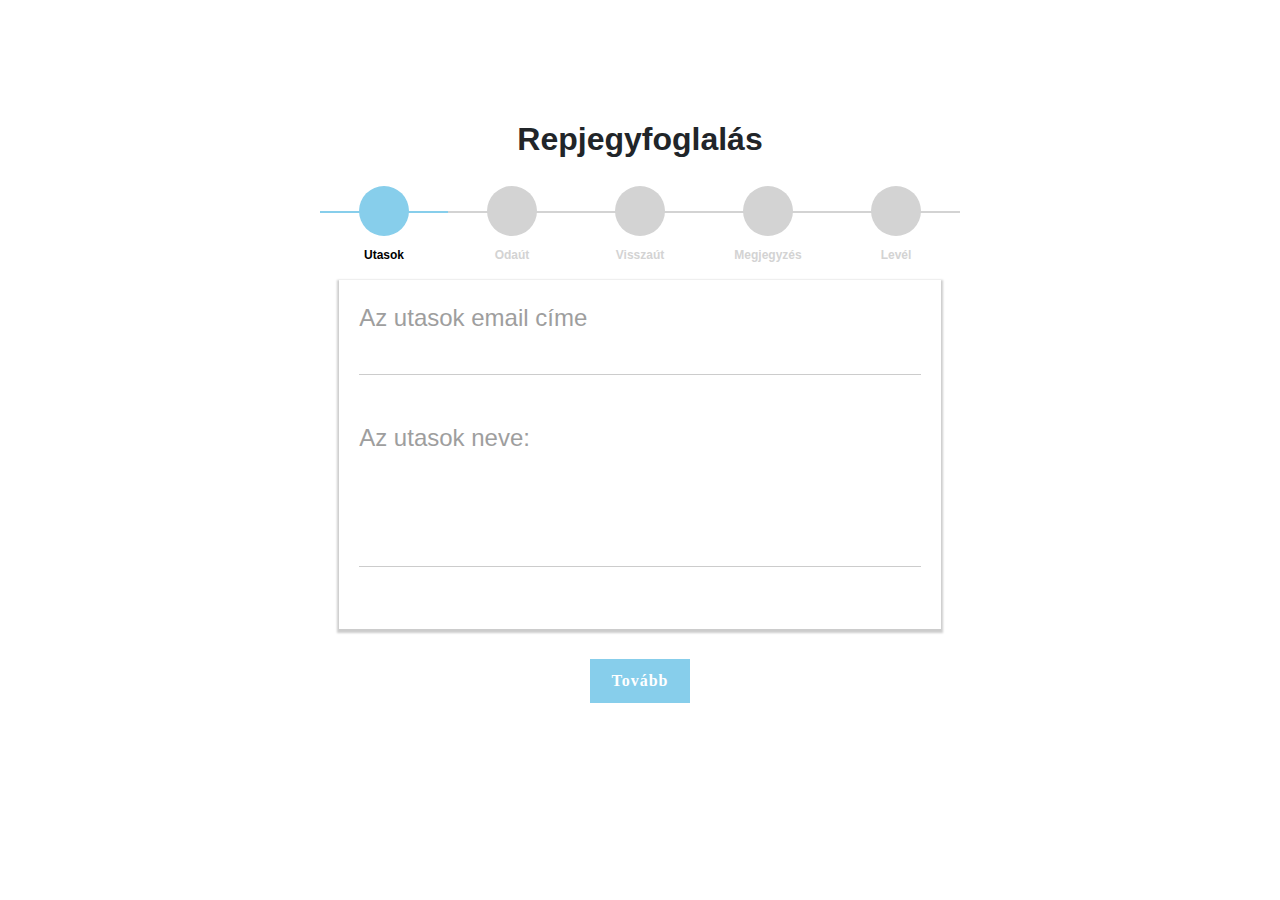
==== subpages/remy-hr/repjegy/remy-hr-Travel.html @ 874102a4 "Minor fixes" ====
<!DOCTYPE html>
<html lang="en">

<head>
    <meta charset="UTF-8">
    <meta name="viewport" content="width=device-width, initial-scale=1.0">
    <title>My Demo Page</title>
    <!-- Latest compiled and minified CSS -->
    <link rel="stylesheet" href="https://maxcdn.bootstrapcdn.com/bootstrap/4.5.0/css/bootstrap.min.css">
    <!-- jQuery library -->
    <script src="https://ajax.googleapis.com/ajax/libs/jquery/3.5.1/jquery.min.js"></script>
    <!-- Popper JS -->
    <script src="https://cdnjs.cloudflare.com/ajax/libs/popper.js/1.16.0/umd/popper.min.js"></script>
    <!-- Latest compiled JavaScript -->
    <script src="https://maxcdn.bootstrapcdn.com/bootstrap/4.5.0/js/bootstrap.min.js"></script>
    <!-- FontAwesome -->
    <script src="https://kit.fontawesome.com/ce169946aa.js" crossorigin="anonymous"></script>

    <link rel="stylesheet" href="/css/styles.css">
    <link rel="stylesheet" href="css/Travel.css">

    <script type="text/javascript">
        window.onload = function () {
            $.get("/commonNavbar/navbar.html", function (data) {
                $("#common-navbar").html(data);
                $('.navbar-nav').find('li:nth-child(2)')
                    .addClass('active')
                    .find('a').append('<span class="sr-only">(current)</span>');
            });
        }
    </script>

</head>

<body>
    <div id="common-navbar"></div>

    <!-- MultiStep Form -->
    <div class="container-fluid" id="grad1">
        <div class="row justify-content-center mt-0">
            <div class="col-11 col-sm-9 col-md-7 col-lg-6 text-center p-0 mt-3 mb-2">
                <div class="card px-0 pb-0 mb-3">
                    <h2><strong>Repjegyfoglalás</strong></h2>
                    <div class="row">
                        <div class="col-md-12">
                            <form id="msform">
                                <!-- progressbar -->
                                <ul id="progressbar">
                                    <li id="passengers" class="active"><strong>Utasok</strong></li>
                                    <li id="personal"><strong>Odaút</strong></li>
                                    <li id="payment"><strong>Visszaút</strong></li>
                                    <li id="notes"><strong>Megjegyzés</strong></li>
                                    <li id="confirm"><strong>Levél</strong></li>
                                </ul>

                                <!-- Page 1 -->
                                <fieldset>
                                    <div class="form-card">

                                        <legend>Az utasok email címe</legend>
                                        <input id="passengerEmails" list="emailList" class="emailEnum"
                                            onchange="addNewEmail(this)">
                                        <datalist id="emailList"></datalist>
                                        <div id="currentEmailList" svalue=""></div>
                                        <legend style="padding-top: 20px;"">Az utasok neve:</legend>
                                        <textarea id="passengerNames" rows="4" style="resize: none;"></textarea>

                                    </div>
                                    <input type="button" name="next" class="next action-button" value="Tovább" />
                                </fieldset>

                                <!-- Page 2 -->
                                <fieldset>
                                    <div class="form-card">
                                        <legend>Útvonal</legend>
                                        <input id="outboundDestination" list="outboundDestinationList" placeholder="Válassz vagy pötyögj...">
                                        <datalist id="outboundDestinationList"></datalist>
                                        <legend>Dátum:</legend>
                                        <input type="date" id="outboundDate">
                                        <legend>Preferált napszak:</legend>
                                        <select id="outboundTime"></select>
                                        <legend>Járat tipusa:</legend>
                                        <select id="outboundFlightType" onchange="ChangeFlightType()"></select>
                                    </div>
                                    <input type="button" name="previous" class="previous action-button-previous"
                                        value="Vissza" />
                                    <input type="button" name="next" class="next action-button" value="Tovább" />
                                </fieldset>

                                <!-- Page 3 -->
                                <fieldset>
                                    <div class="form-card">
                                        <legend>Útvonal:</legend>
                                        <input id="inboundDestination" list="inboundDestinationList"
                                            placeholder="Válassz vagy pötyögj...">
                                        <datalist id="inboundDestinationList">
                                        </datalist>
                                        <legend>Dátum</legend>
                                        <input type="date" id="inboundDate">
                                        <legend>Preferált napszak</legend>
                                        <select id="inboundTime">
                                        </select>
                                        <legend>Járat tipusa:</legend>
                                        <select id="inboundFlightType">
                                        </select>
                                    </div>
                                    <input type="button" name="previous" class="previous action-button-previous"
                                        value="Vissza" />
                                    <input type="button" name="next" class="next action-button" value="Tovább" />
                                </fieldset>

                                <!-- Page 4 -->
                                <fieldset>
                                    <div class="form-card">
                                        <textarea id="notes" rows="6" style="resize: none;" placeholder="Megjegyzések"></textarea>
                                    </div>
                                    <input type="button" name="previous" class="previous action-button-previous"
                                        value="Vissza" />
                                    <input type="button" name="next" class="next action-button" value="Tovább" />
                                </fieldset>

                                <!-- Page 5 -->
                                <fieldset>
                                    <div class="form-card">
                                        <h2 class="fs-title text-center">Success !</h2> <br><br>
                                        <div class="row justify-content-center">
                                            <div class="col-3"> <img
                                                    src="https://img.icons8.com/color/96/000000/ok--v2.png"
                                                    class="fit-image"> </div>
                                        </div> <br><br>
                                        <div class="row justify-content-center">
                                            <div class="col-7 text-center">
                                                <h5>You Have Successfully Signed Up</h5>
                                            </div>
                                        </div>
                                    </div>
                                    <input type="button" name="previous" class="previous action-button-previous"
                                        value="Vissza" />
                                </fieldset>
                            </form>
                        </div>
                    </div>
                </div>
            </div>
        </div>
    </div>


</body>

<script src="js/Travel_pageAnimator.js"></script>
<script src="js/Travel_initForm.js"></script>
<script src="js/Travel_emailList.js"></script>

<script>
    initFields();

    function ChangeFlightType() {
        document.getElementById("inboundFlightType").value = document.getElementById("outboundFlightType").value;
    }
</script>

</html>
---- css/styles.css ----
body {
    /* padding top so items are not behind the navbar */
    padding-top: 6.5rem;
}


button.navbar-toggler {
    position: absolute !important;
    right: 10px !important;
}

@media (min-width: 800px) {
    .jumbotron{
        height: 95%;
    }
  }
---- subpages/remy-hr/repjegy/css/Travel.css ----
/* * {
    margin: 0;
    padding: 0;
} */

#msform {
    text-align: center;
    position: relative;
    margin-top: 20px
}

#msform fieldset .form-card {
    background: white;
    border: 0 none;
    border-radius: 0px;
    box-shadow: 0 2px 2px 2px rgba(0, 0, 0, 0.2);
    padding: 20px 20px 30px 20px;
    box-sizing: border-box;
    width: 94%;
    margin: 0 3% 20px 3%;
    position: relative
}

#msform fieldset {
    background: white;
    border: 0 none;
    border-radius: 0.5rem;
    box-sizing: border-box;
    width: 100%;
    margin: 0;
    padding-bottom: 20px;
    position: relative
}

#msform fieldset:not(:first-of-type) {
    display: none
}

#msform fieldset .form-card {
    text-align: left;
    color: #9E9E9E
}

#msform input,
#msform textarea {
    padding: 0px 8px 4px 8px;
    border: none;
    border-bottom: 1px solid #ccc;
    border-radius: 0px;
    margin-bottom: 25px;
    margin-top: 2px;
    width: 100%;
    box-sizing: border-box;
    font-family: montserrat;
    color: #2C3E50;
    font-size: 16px;
    letter-spacing: 1px
}

#msform input:focus,
#msform textarea:focus {
    -moz-box-shadow: none !important;
    -webkit-box-shadow: none !important;
    box-shadow: none !important;
    border: none;
    font-weight: bold;
    border-bottom: 2px solid skyblue;
    outline-width: 0
}

#msform .action-button {
    width: 100px;
    background: skyblue;
    font-weight: bold;
    color: white;
    border: 0 none;
    border-radius: 0px;
    cursor: pointer;
    padding: 10px 5px;
    margin: 10px 5px
}

#msform .action-button:hover,
#msform .action-button:focus {
    box-shadow: 0 0 0 2px white, 0 0 0 3px skyblue
}

#msform .action-button-previous {
    width: 100px;
    background: #616161;
    font-weight: bold;
    color: white;
    border: 0 none;
    border-radius: 0px;
    cursor: pointer;
    padding: 10px 5px;
    margin: 10px 5px
}

#msform .action-button-previous:hover,
#msform .action-button-previous:focus {
    box-shadow: 0 0 0 2px white, 0 0 0 3px #616161
}

select.list-dt {
    border: none;
    outline: 0;
    border-bottom: 1px solid #ccc;
    padding: 2px 5px 3px 5px;
    margin: 2px
}

select.list-dt:focus {
    border-bottom: 2px solid skyblue
}

.card {
    z-index: 0;
    border: none;
    border-radius: 0.5rem;
    position: relative
}

.fs-title {
    font-size: 25px;
    color: #2C3E50;
    margin-bottom: 10px;
    font-weight: bold;
    text-align: left
}

#progressbar {
    padding: 0;
    /* margin-bottom: 30px; */
    overflow: hidden;
    color: lightgrey
}

#progressbar .active {
    color: #000000
}

#progressbar li {
    list-style-type: none;
    font-size: 12px;
    width: 20%;
    float: left;
    position: relative
}

#progressbar #passengers:before {
    font-family: FontAwesome;
    content: "\f007"
}

#progressbar #personal:before {
    font-family: FontAwesome;
    content: "\f5b0"
}

#progressbar #payment:before {
    font-family: FontAwesome;
    content: "\f5af"
}

#progressbar #notes:before {
    font-family: FontAwesome;
    content: "\f328"
}

#progressbar #confirm:before {
    font-family: FontAwesome;
    content: "\f00c"
}

#progressbar li:before {
    width: 50px;
    height: 50px;
    line-height: 45px;
    display: block;
    font-size: 18px;
    color: #ffffff;
    background: lightgray;
    border-radius: 50%;
    margin: 0 auto 10px auto;
    padding: 2px
}

#progressbar li:after {
    content: '';
    width: 100%;
    height: 2px;
    background: lightgray;
    position: absolute;
    left: 0;
    top: 25px;
    z-index: -1
}

#progressbar li.active:before,
#progressbar li.active:after {
    background: skyblue
}

.radio-group {
    position: relative;
    margin-bottom: 25px
}

.radio {
    display: inline-block;
    width: 204;
    height: 104;
    border-radius: 0;
    background: lightblue;
    box-shadow: 0 2px 2px 2px rgba(0, 0, 0, 0.2);
    box-sizing: border-box;
    cursor: pointer;
    margin: 8px 2px
}

.radio:hover {
    box-shadow: 2px 2px 2px 2px rgba(0, 0, 0, 0.3)
}

.radio.selected {
    box-shadow: 1px 1px 2px 2px rgba(0, 0, 0, 0.1)
}

.fit-image {
    width: 100%;
    object-fit: cover
}

.emailBtn{
    margin-top: 2px !important;
}
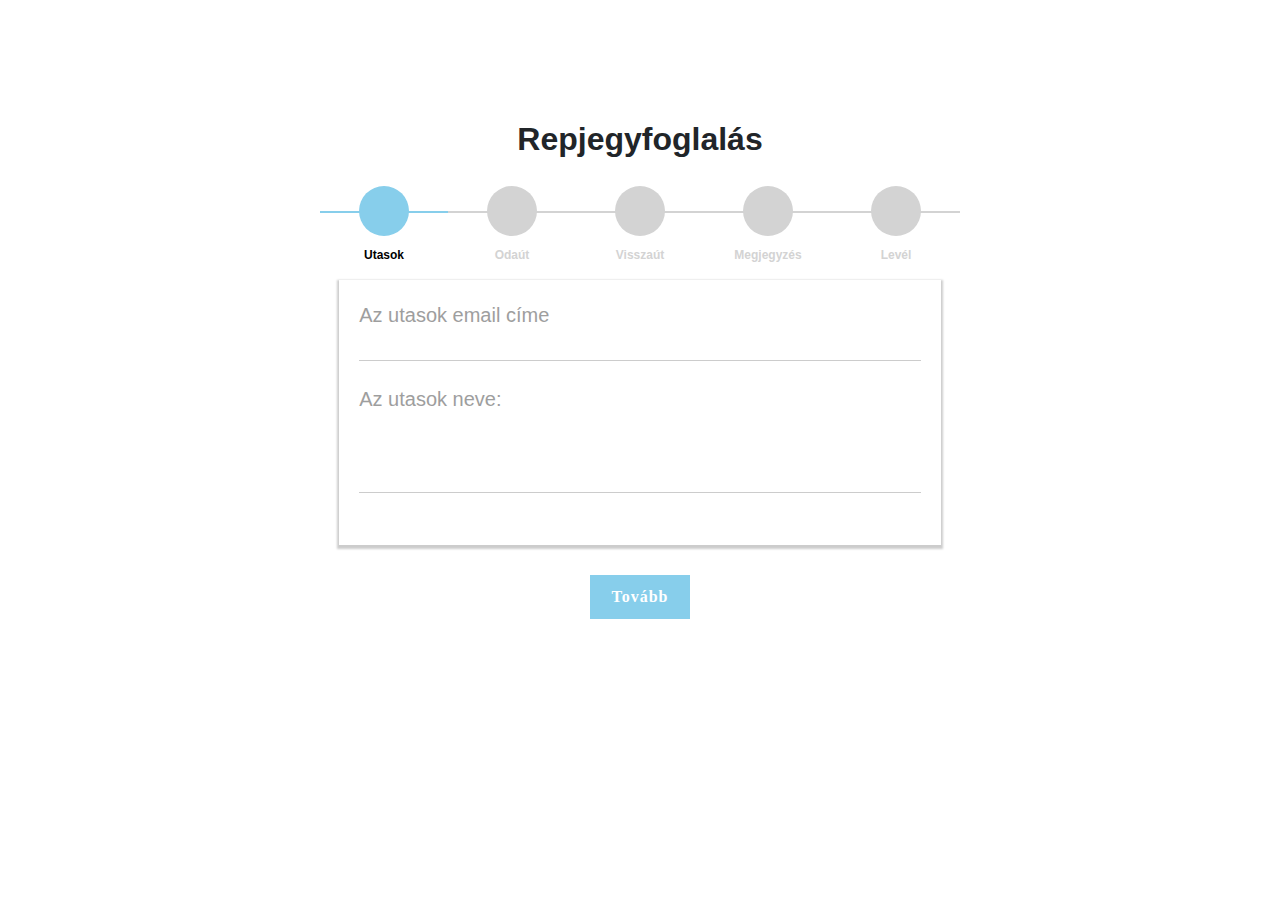
==== commit 97f26496: "Aesthetic changes" ====
--- a/subpages/remy-hr/repjegy/remy-hr-Travel.html
+++ b/subpages/remy-hr/repjegy/remy-hr-Travel.html
@@ -56,15 +56,13 @@
                                 <!-- Page 1 -->
                                 <fieldset>
                                     <div class="form-card">
-
                                         <legend>Az utasok email címe</legend>
                                         <input id="passengerEmails" list="emailList" class="emailEnum"
                                             onchange="addNewEmail(this)">
                                         <datalist id="emailList"></datalist>
                                         <div id="currentEmailList" svalue=""></div>
-                                        <legend style="padding-top: 20px;"">Az utasok neve:</legend>
-                                        <textarea id="passengerNames" rows="4" style="resize: none;"></textarea>
-
+                                        <legend class="mt-2">Az utasok neve:</legend>
+                                        <textarea id="passengerNames" rows="3" style="resize: none;"></textarea>
                                     </div>
                                     <input type="button" name="next" class="next action-button" value="Tovább" />
                                 </fieldset>
@@ -73,14 +71,36 @@
                                 <fieldset>
                                     <div class="form-card">
                                         <legend>Útvonal</legend>
-                                        <input id="outboundDestination" list="outboundDestinationList" placeholder="Válassz vagy pötyögj...">
+                                        <input id="outboundDestination" list="outboundDestinationList"
+                                            placeholder="Válassz vagy pötyögj...">
                                         <datalist id="outboundDestinationList"></datalist>
-                                        <legend>Dátum:</legend>
-                                        <input type="date" id="outboundDate">
-                                        <legend>Preferált napszak:</legend>
-                                        <select id="outboundTime"></select>
-                                        <legend>Járat tipusa:</legend>
-                                        <select id="outboundFlightType" onchange="ChangeFlightType()"></select>
+                                        <div class="row pb-2">
+                                            <div class="col-4 my-auto">Dátum:</div>
+                                            <div class="col-8 text-right">
+                                                <input type="date" id="outboundDate" style="margin: 0;">
+                                            </div>
+                                        </div>
+                                        <div class="row pb-2">
+                                            <div class="col-7 my-auto">Preferált napszak:</div>
+                                            <div class="col-5 my-auto text-right">
+                                                <div class="btn-group">
+                                                    <button class="btn btn-info btn-sm dropdown-toggle"
+                                                        data-toggle="dropdown"></button>
+                                                    <div class="dropdown-menu" id="outboundTime"></div>
+                                                </div>
+                                            </div>
+                                        </div>
+                                        <div class="row pb-2">
+                                            <div class="col-4 my-auto">Járat tip.:</div>
+                                            <div class="col-8 text-right">
+                                                <div class="btn-group">
+                                                    <button class="btn btn-info btn-sm dropdown-toggle"
+                                                        data-toggle="dropdown"></button>
+                                                    <div class="dropdown-menu" id="outboundFlightType"></div>
+                                                    <!-- <select id="" onchange="ChangeFlightType()"></select> -->
+                                                </div>
+                                            </div>
+                                        </div>
                                     </div>
                                     <input type="button" name="previous" class="previous action-button-previous"
                                         value="Vissza" />
@@ -93,16 +113,35 @@
                                         <legend>Útvonal:</legend>
                                         <input id="inboundDestination" list="inboundDestinationList"
                                             placeholder="Válassz vagy pötyögj...">
-                                        <datalist id="inboundDestinationList">
-                                        </datalist>
-                                        <legend>Dátum</legend>
-                                        <input type="date" id="inboundDate">
-                                        <legend>Preferált napszak</legend>
-                                        <select id="inboundTime">
-                                        </select>
-                                        <legend>Járat tipusa:</legend>
-                                        <select id="inboundFlightType">
-                                        </select>
+                                        <datalist id="inboundDestinationList"></datalist>
+                                        <div class="row pb-2">
+                                            <div class="col-4 my-auto">Dátum:</div>
+                                            <div class="col-8 text-right">
+                                                <input type="date" id="inboundDate" style="margin: 0;">
+                                            </div>
+                                        </div>
+                                        
+                                        <div class="row pb-2">
+                                            <div class="col-7 my-auto">Preferált napszak:</div>
+                                            <div class="col-5 text-right">
+                                                <div class="btn-group">
+                                                    <button class="btn btn-info btn-sm dropdown-toggle"
+                                                        data-toggle="dropdown"></button>
+                                                    <div class="dropdown-menu" id="inboundTime"></div>
+                                                </div>
+                                            </div>
+                                        </div>
+                                        <div class="row pb-2">
+                                            <div class="col-4 my-auto">Járat tip.:</div>
+                                            <div class="col-8 text-right">
+                                                <div class="btn-group">
+                                                    <button class="btn btn-info btn-sm dropdown-toggle"
+                                                        data-toggle="dropdown"></button>
+                                                    <div class="dropdown-menu" id="inboundFlightType"></div>
+                                                    <!-- <select id="" onchange="ChangeFlightType()"></select> -->
+                                                </div>
+                                            </div>
+                                        </div>
                                     </div>
                                     <input type="button" name="previous" class="previous action-button-previous"
                                         value="Vissza" />
@@ -112,7 +151,8 @@
                                 <!-- Page 4 -->
                                 <fieldset>
                                     <div class="form-card">
-                                        <textarea id="notes" rows="6" style="resize: none;" placeholder="Megjegyzések"></textarea>
+                                        <textarea id="notes" rows="6" style="resize: none;"
+                                            placeholder="Megjegyzések"></textarea>
                                     </div>
                                     <input type="button" name="previous" class="previous action-button-previous"
                                         value="Vissza" />
--- a/subpages/remy-hr/repjegy/css/Travel.css
+++ b/subpages/remy-hr/repjegy/css/Travel.css
@@ -47,7 +47,7 @@
     border: none;
     border-bottom: 1px solid #ccc;
     border-radius: 0px;
-    margin-bottom: 25px;
+    margin-bottom: 15px;
     margin-top: 2px;
     width: 100%;
     box-sizing: border-box;
@@ -131,7 +131,6 @@
 
 #progressbar {
     padding: 0;
-    /* margin-bottom: 30px; */
     overflow: hidden;
     color: lightgrey
 }
@@ -150,7 +149,7 @@
 
 #progressbar #passengers:before {
     font-family: FontAwesome;
-    content: "\f007"
+    content: "\f500"
 }
 
 #progressbar #personal:before {
@@ -232,6 +231,14 @@
     object-fit: cover
 }
 
-.emailBtn{
-    margin-top: 2px !important;
+.emailButton{
+    margin-top: 2px;
+    margin-right: 2px;
+}
+
+legend{
+    font-size: 20px;
+    padding-top: 0px;
+    margin: 0;
+
 }